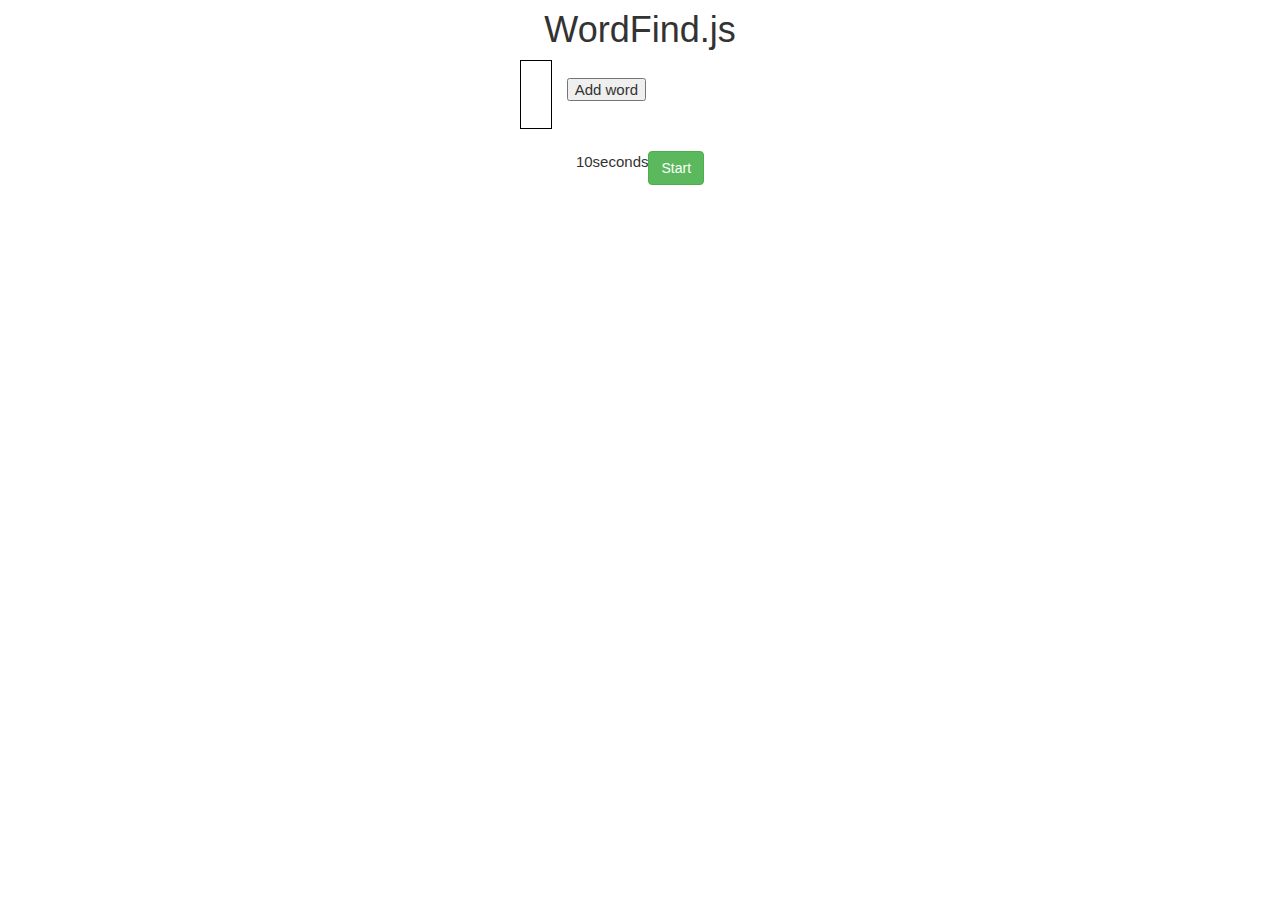
==== ws-1.html @ 4248dbd7 "Modified code for personal word find for Intro to Cog Sci" ====
<!DOCTYPE html>
<html>
<head>
    <meta charset="utf-8">
    <meta http-equiv="X-UA-Compatible" content="IE=edge">
    <meta name="viewport" content="width=device-width, initial-scale=1">
    <title>Word Find</title>
    <link rel="stylesheet" type="text/css" href="wordfind.css">
    <!-- Latest compiled and minified CSS -->
    <link rel="stylesheet" href="https://maxcdn.bootstrapcdn.com/bootstrap/3.4.0/css/bootstrap.min.css">
    
    <meta name="viewport" content="width=device-width, initial-scale=1">
    <link rel="stylesheet" href="https://www.w3schools.com/w3css/4/w3.css">
    <script type="text/javascript" src="debugout.js"></script>

<body>
<h1>WordFind.js</h1>
    <div id="main" role="main">
        <div id="puzzle"></div>
        <ul id="words">
            <li><button id="add-word">Add word</button></li>
        </ul>
    </div>
    <br>
    <div id="main" >
        <span id="count">10</span> seconds
        <button href="#" id="startClock" type="button" class=" btn btn-success startButton">Start</button>
    </div>

    <div id="id01" class="w3-modal">
        <div class="w3-modal-content">
            <div class="w3-container">
            <span onclick="document.getElementById('id01').style.display='none'" class="w3-button w3-display-topright">&times;</span>
            <br>
            <br>
            <p>Congratulations, you completed the puzzle. Press OK to move on to the next one."</p>
            <br>
            <a href="ws-2.html"><button id="nextPage" type="button" class=" btn btn-success">Start Experiment</button></a>

            <!-- <a href="file:///Users/ruthpetit-bois/Projects/IntroCogSci/wordfind/ws-2.html"><button id="nextPage" type="button" class=" btn btn-success">Next Puzzle</button></a> -->
            </div>
        </div>
    </div>

    <div id="id02" class="w3-modal">
        <div class="w3-modal-content">
            <div class="w3-container">
            <span onclick="document.getElementById('id02').style.display='none'" class="w3-button w3-display-topright">&times;</span>
            <br>
            <br>
            <p>Sorry, time ran out for the puzzle. Press OK to move on to the next one."</p>
            <br>
            <a href="ws-2.html"><button id="nextPage" type="button" class=" btn btn-success">Start Experiment</button></a>

            <!-- <a href="file:///Users/ruthpetit-bois/Projects/IntroCogSci/wordfind/ws-2.html"><button id="nextPage" type="button" class=" btn btn-success">Next Puzzle</button></a> -->
            </div>
        </div>
    </div>

    <script type="text/javascript" src="https://ajax.googleapis.com/ajax/libs/jquery/1.7.1/jquery.min.js"></script> 
    <script type="text/javascript" src="wordfind.js"></script> 
    <script type="text/javascript" src="wordfindgame.js"></script> 

    <script>


    /* Example words setup */
    [
        'dig',
        'grind',
        'try'
    ].map(word => WordFindGame.insertWordBefore($('#add-word').parent(), word));
    $('#secret-word').val('LAETIRSNJKNUGYHJ');

    /* Init */
    function recreate() {
        $('#result-message').removeClass();
        var fillBlanks, game;
        // if ($('#extra-letters').val() === 'none') {
        //     fillBlanks = false;
        // } else if ($('#extra-letters').val().startsWith('secret-word')) {
            fillBlanks = $('#secret-word').val();
        // }
        $('#add-word').css('display', 'none')
        $('#words').css('display', 'none')
        try {
            // var puzzle = [[F, H, D, E, D],
	        //           [N, U, Y, K, K],
            //           [D, N, I, R, G],
            //           [K, U, F, J, T],
            //           [H, K, J, L, L]
            //         ]
            // game = new WordFindGame(puzzle, {
            //     allowedMissingWords: +0,//$('#allowed-missing-words').val(),
            //     maxGridGrowth: +2,//+$('#max-grid-growth').val(),
            //     fillBlanks: fillBlanks,
            //     allowExtraBlanks: ['none', 'secret-word-plus-blanks'].includes($('#extra-letters').val()),
            //     maxAttempts: 100,
            // });
            game = new WordFindGame('#puzzle', {
                allowedMissingWords: +0,//$('#allowed-missing-words').val(),
                maxGridGrowth: +2,//+$('#max-grid-growth').val(),
                fillBlanks: fillBlanks,
                allowExtraBlanks: ['none', 'secret-word-plus-blanks'].includes($('#extra-letters').val()),
                maxAttempts: 100,
            });
        } catch (error) {
            $('#result-message').text(`😞 ${error}, try to specify less ones`).css({color: 'red'});
            return;
        }
        wordfind.print(game);
        if (window.game) {
            var emptySquaresCount = WordFindGame.emptySquaresCount();
            $('#result-message').text(`😃 ${emptySquaresCount ? 'but there are empty squares' : ''}`).css({color: ''});
        }
        window.game = game;
    }
    recreate();

    /* Event listeners */
    $('#extra-letters').change((evt) => $('#secret-word').prop('disabled', !evt.target.value.startsWith('secret-word')));

    $('#add-word').click( () => WordFindGame.insertWordBefore($('#add-word').parent()));

    $('#create-grid').click(recreate);

    $('#solve').click(() => game.solve());


    </script>
</body>
</html>
---- wordfind.css ----
/**
* Wordfind.js 0.0.1
* (c) 2012 Bill, BunKat LLC.
* Wordfind is freely distributable under the MIT license.
* For all details and documentation:
*     http://github.com/bunkat/wordfind
*/

body {
  font: 1em Arial;
}

p {
  font: 22pt sans-serif;
  margin: 20px 20px 0px 20px;
}

h1 {
  text-align: center; /* to center #puzzle on small devices */
}

#main {
  margin: 0 auto;
  max-width: 80rem;
  text-align: center; /* to center #puzzle on small devices */
  display: flex;
  justify-content: center;
}
@media only screen and (min-width: 600px) {
  #main {
    text-align: left;
  }
}

/**
* Styles for the puzzle
*/
#puzzle {
  display: inline-block;
  border: 1px solid black;
  padding: 3vw;
}

#puzzle > div { /* rows */
  width: 100%;
  margin: 0 auto;
}

/* style for each square in the puzzle */
.puzzleSquare {
  height: 7vw;
  width: 7vw;
  text-transform: uppercase;
  background-color: white;
  border: 0;
  font: 5vw sans-serif;
}
@media only screen and (min-width: 600px) {
  #puzzle {
    float: left;
    padding: 1rem;
  }
  .puzzleSquare {
    height: 3.5rem;
    width: 3.5rem;
    font: 2.5rem sans-serif;
  }
}

button::-moz-focus-inner {
  border: 0;
}

/* indicates when a square has been selected */
#puzzle .selected {
  background-color: orange;
}

/* indicates that the square is part of a word that has been found */ 
#puzzle .found {
  background-color: blue;
  color: white;
}

#puzzle .solved {
  background-color: purple;
  color: white;
}

/* indicates that all words have been found */
#puzzle .complete {
  background-color: green;
}

/**
* Styles for the word list
*/
#words {
  display: inline-block;
  max-width: 30rem;
  padding: 1em;
  list-style-type: none;
  text-align: left;
}
@media only screen and (min-width: 600px) {
  #words {
    -moz-column-count: 2;
    -webkit-column-count: 2;
    column-count: 2;
    column-gap: 20px;
  }
}

#words li {
  padding: 3px 0;
  font: 1em sans-serif;
}

/* indicates that the word has been found */
.wordFound {
  text-decoration: line-through;
  color: gray;
}

/**
* Styles for the controls
*/
#controls {
  display: inline-block;
  max-width: 30rem;
  padding: 1em;
  border: none;
  text-align: left;
}
label {
  white-space: nowrap;
  margin-top: 1em;
}
input {
  border: none;
  border-bottom: 1px solid #ccc;
  font-size: 1em;
}
input[type="number"] {
  width: 2rem;
}
select {
  max-width: 10rem;
}
#create-grid, #solve {
  display: block;
  margin-top: 1rem;
}
#secret-word {
  text-transform: uppercase;
}

#result-message {
  font-size: 1.2em;
}
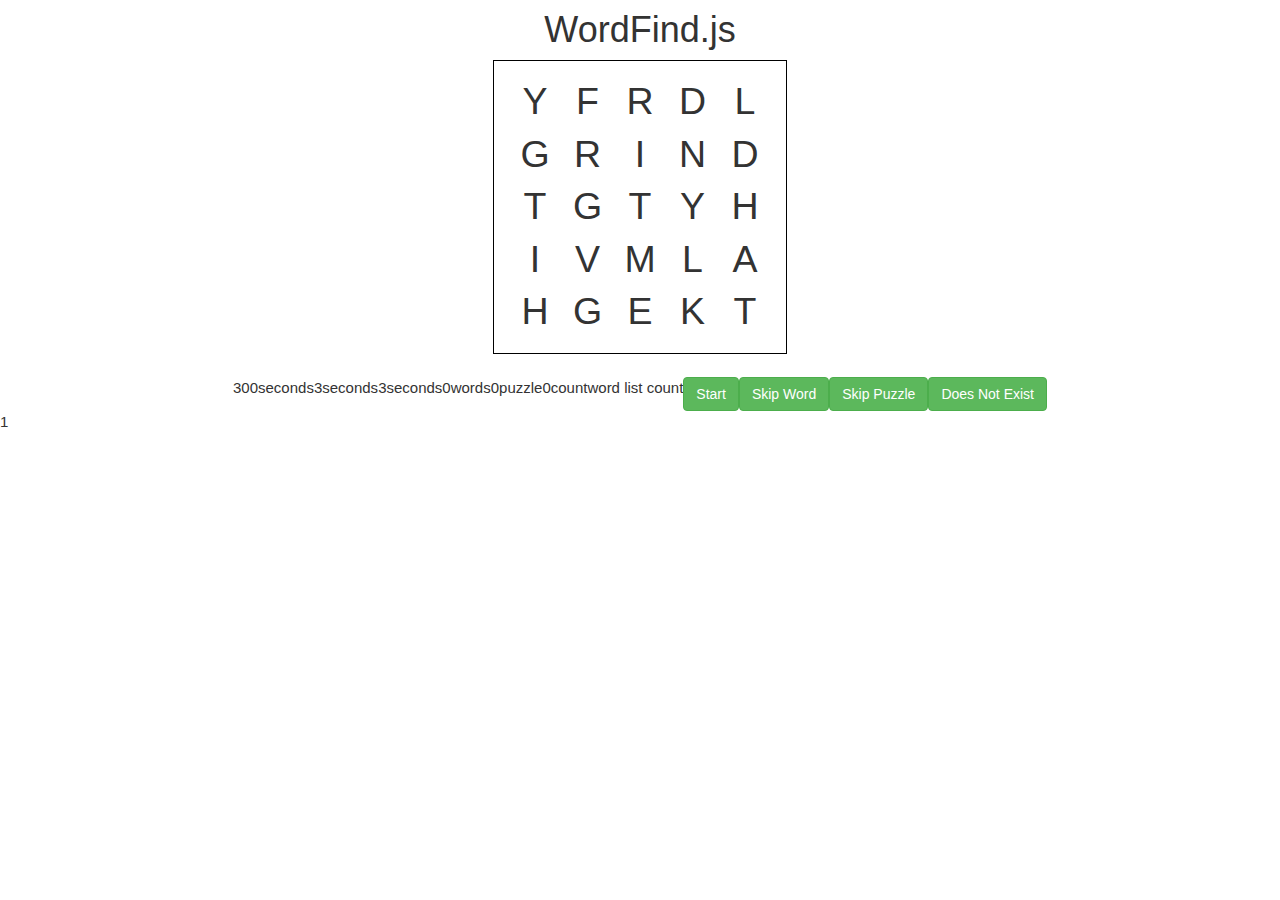
==== commit ee8a5029: "Added the ability to skip puzzle, words, and mark words as do not exist. Also persist the ID through" ====
--- a/ws-1.html
+++ b/ws-1.html
@@ -13,6 +13,8 @@
     <link rel="stylesheet" href="https://www.w3schools.com/w3css/4/w3.css">
     <script type="text/javascript" src="debugout.js"></script>
 
+    </head>
+
 <body>
 <h1>WordFind.js</h1>
     <div id="main" role="main">
@@ -23,8 +25,21 @@
     </div>
     <br>
     <div id="main" >
-        <span id="count">10</span> seconds
+        <span id="count">300</span> seconds
+        <span id="totalWords">3</span> seconds
+        <span id="totalWordsLeft">3</span> seconds
+
+        <span id="wordSkipCount">0</span> words
+        <span id="puzzleSkipCount">0</span> puzzle
+        <span id="doesNotExistCount">0</span> count
+        <span id="wlCount"></span> word list count
+
         <button href="#" id="startClock" type="button" class=" btn btn-success startButton">Start</button>
+
+        <button href="#" id="skipWord" type="button" onclick="skipWord()" class=" btn btn-success skipWord">Skip Word</button>
+        <button href="#" id="skipPuzzle" type="button" onclick="skipPuzzle()" class=" btn btn-success skipPuzzle">Skip Puzzle</button>
+        <button href="#" id="doesNotExist" type="button" onclick="doesNotExist()" class=" btn btn-success doesNotExist">Does Not Exist</button>
+
     </div>
 
     <div id="id01" class="w3-modal">
@@ -33,9 +48,15 @@
             <span onclick="document.getElementById('id01').style.display='none'" class="w3-button w3-display-topright">&times;</span>
             <br>
             <br>
-            <p>Congratulations, you completed the puzzle. Press OK to move on to the next one."</p>
-            <br>
-            <a href="ws-2.html"><button id="nextPage" type="button" class=" btn btn-success">Start Experiment</button></a>
+            <p>You have completed the puzzle. Press OK to move on to the next one."</p>
+            <br>
+            <form action="ws-2.html" method="get">
+                <input type="text" id="pid" name="pid" required value = "2"/><br>
+                <input type="text" id="uid1" name="uid" required/>
+                <input type="submit" type="button" class=" btn btn-success" value="Next Puzzle"/>
+                <!-- <a href="ws-2.html"><button id="nextPage" type="button" class=" btn btn-success">Start Experiment</button></a> -->
+            </form>
+            <!-- <a href="ws-2.html"><button id="nextPage" type="button" class=" btn btn-success">Start Experiment</button></a> -->
 
             <!-- <a href="file:///Users/ruthpetit-bois/Projects/IntroCogSci/wordfind/ws-2.html"><button id="nextPage" type="button" class=" btn btn-success">Next Puzzle</button></a> -->
             </div>
@@ -50,19 +71,60 @@
             <br>
             <p>Sorry, time ran out for the puzzle. Press OK to move on to the next one."</p>
             <br>
-            <a href="ws-2.html"><button id="nextPage" type="button" class=" btn btn-success">Start Experiment</button></a>
+            <form action="ws-2.html" method="get">
+                <input type="text" id="pid" name="pid" required value = "2"/><br>
+                <input type="text" id="uid2" name="uid" required/>
+                <input type="submit" type="button" class=" btn btn-success" value="Next Puzzle"/>
+                <!-- <a href="ws-2.html"><button id="nextPage" type="button" class=" btn btn-success">Start Experiment</button></a> -->
+            </form>
 
             <!-- <a href="file:///Users/ruthpetit-bois/Projects/IntroCogSci/wordfind/ws-2.html"><button id="nextPage" type="button" class=" btn btn-success">Next Puzzle</button></a> -->
             </div>
         </div>
     </div>
 
+    <div id="id03" class="w3-modal">
+        <div class="w3-modal-content">
+            <div class="w3-container">
+            <span onclick="document.getElementById('id03').style.display='none'" class="w3-button w3-display-topright">&times;</span>
+            <br>
+            <br>
+            <p>You've skipped this puzzle! Press OK to move on to the next one."</p>
+            <br>
+            <form action="ws-2.html" method="get">
+                <input type="text" id="pid" name="pid" required value = "2"/><br>
+                <input type="text" id="uid3" name="uid" required/>
+                <input type="submit" type="button" class=" btn btn-success" value="Next Puzzle"/>
+                <!-- <a href="ws-2.html"><button id="nextPage" type="button" class=" btn btn-success">Start Experiment</button></a> -->
+            </form>
+
+            <!-- <a href="file:///Users/ruthpetit-bois/Projects/IntroCogSci/wordfind/ws-2.html"><button id="nextPage" type="button" class=" btn btn-success">Next Puzzle</button></a> -->
+            </div>
+        </div>
+    </div>
+    
+    <div id="pid">
+        <span id="puzzleID">1</span>
+    </div>
+
     <script type="text/javascript" src="https://ajax.googleapis.com/ajax/libs/jquery/1.7.1/jquery.min.js"></script> 
     <script type="text/javascript" src="wordfind.js"></script> 
     <script type="text/javascript" src="wordfindgame.js"></script> 
 
     <script>
 
+    var url_string = window.location.href
+    var url = new URL(url_string);
+    var uid = url.searchParams.get("uid");
+    var pid = url.searchParams.get("pid");
+    console.log("Why are you not...." + uid)
+    document.getElementById("uid1").value = uid;
+    document.getElementById("uid2").value = uid;
+    document.getElementById("uid3").value = uid;
+    document.getElementById("pid").value = 2;
+
+    console.log(uid);
+    console.log(pid);
 
     /* Example words setup */
     [
@@ -71,6 +133,51 @@
         'try'
     ].map(word => WordFindGame.insertWordBefore($('#add-word').parent(), word));
     $('#secret-word').val('LAETIRSNJKNUGYHJ');
+
+    // <button href="#" id="skipWord" type="button" onclick="skipWord()" class=" btn btn-success skipWord">Skip Word</button>
+    //     <button href="#" id="skipPuzzle" type="button" onclick="skipPuzzle()" class=" btn btn-success skipPuzzle">Skip Puzzle</button>
+    //     <button href="#" id="doesNotExist" type="button" onclick="doesNotExist()" class=" btn btn-success doesNotExist">Does Not Exist</button>
+    // <span id="wordSkipCount">0</span> words
+    //     <span id="puzzleSkipCount">0</span> puzzle
+    //     <span id="doesNotExistCount">0</span> count
+
+    function skipWord() {
+      console.log("Skipped this word")
+      var input = document.getElementById("wordSkipCount");//.value//300;
+      var wsc = parseInt(input.innerHTML)
+      var twl 
+
+      var wlcountinput = document.getElementById("totalWordsLeft");//.value//300;
+      twl = parseInt(wlcountinput.innerHTML) - 1
+      wlcountinput.textContent = twl;
+
+    //   totalWords = totalWords - 1
+
+      input.textContent = wsc+1;
+
+        
+    }
+    function skipPuzzle() {
+        console.log("Skipped this puzzle")
+
+        var input = document.getElementById("puzzleSkipCount");//.value//300;
+        var psc = parseInt(input.innerHTML)
+
+        input.textContent = psc+1;
+    }
+    function doesNotExist() {
+        console.log(" this word does not exist")
+
+        var input = document.getElementById("doesNotExistCount");//.value//300;
+        var wsc = parseInt(input.innerHTML)
+
+        var wlcountinput = document.getElementById("totalWordsLeft");//.value//300;
+        twl = parseInt(wlcountinput.innerHTML) - 1
+        wlcountinput.textContent = twl;
+        // totalWords = totalWords - 1
+
+        input.textContent = wsc+1;
+    }
 
     /* Init */
     function recreate() {
@@ -83,6 +190,8 @@
         // }
         $('#add-word').css('display', 'none')
         $('#words').css('display', 'none')
+        $('#pid').css('display', 'none')
+
         try {
             // var puzzle = [[F, H, D, E, D],
 	        //           [N, U, Y, K, K],
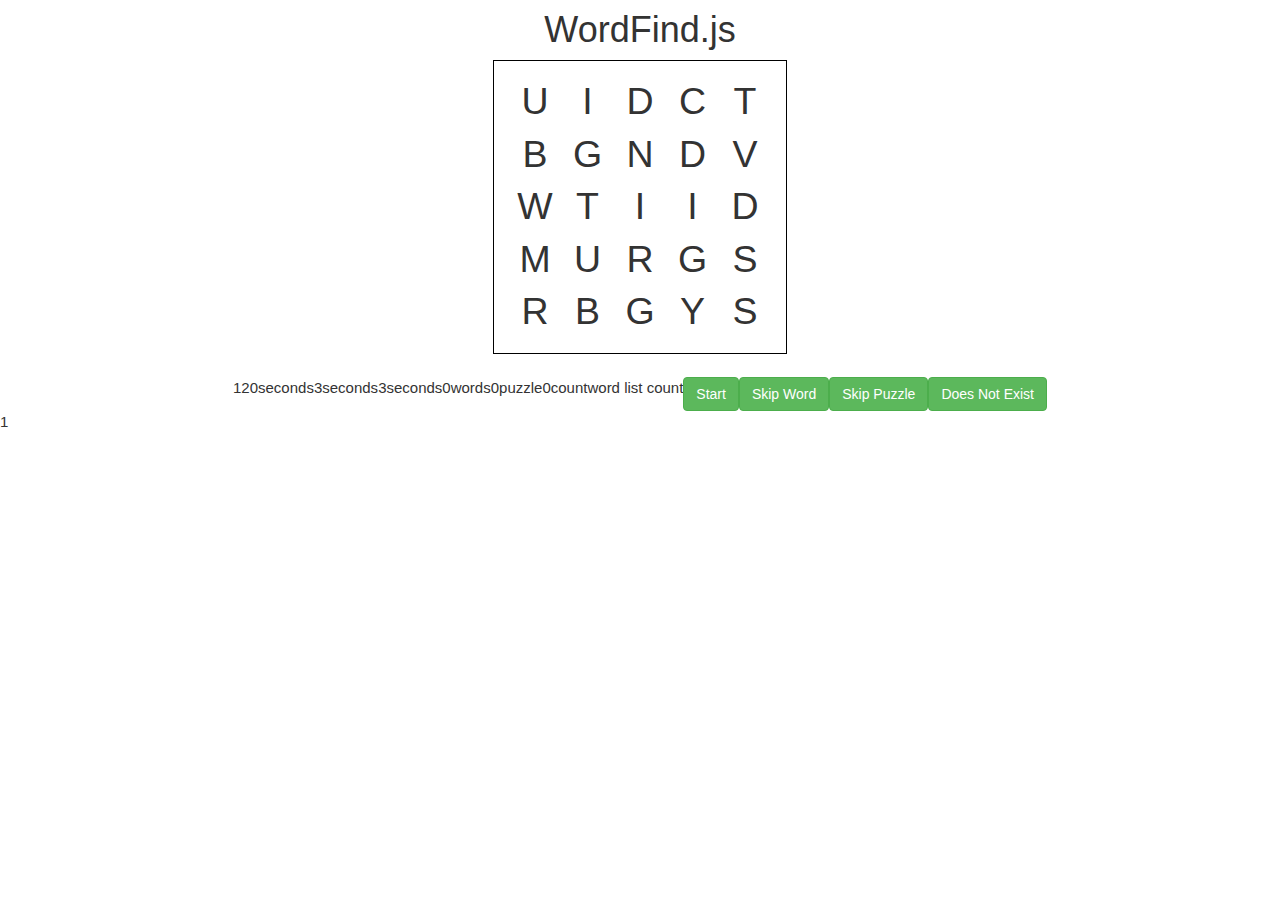
==== commit 11fb29f2: "For some reason the puzzles were not set up correctly. I fixed it -- but for some reason i can't get" ====
--- a/ws-1.html
+++ b/ws-1.html
@@ -25,7 +25,7 @@
     </div>
     <br>
     <div id="main" >
-        <span id="count">300</span> seconds
+        <span id="count">120</span> seconds
         <span id="totalWords">3</span> seconds
         <span id="totalWordsLeft">3</span> seconds
 
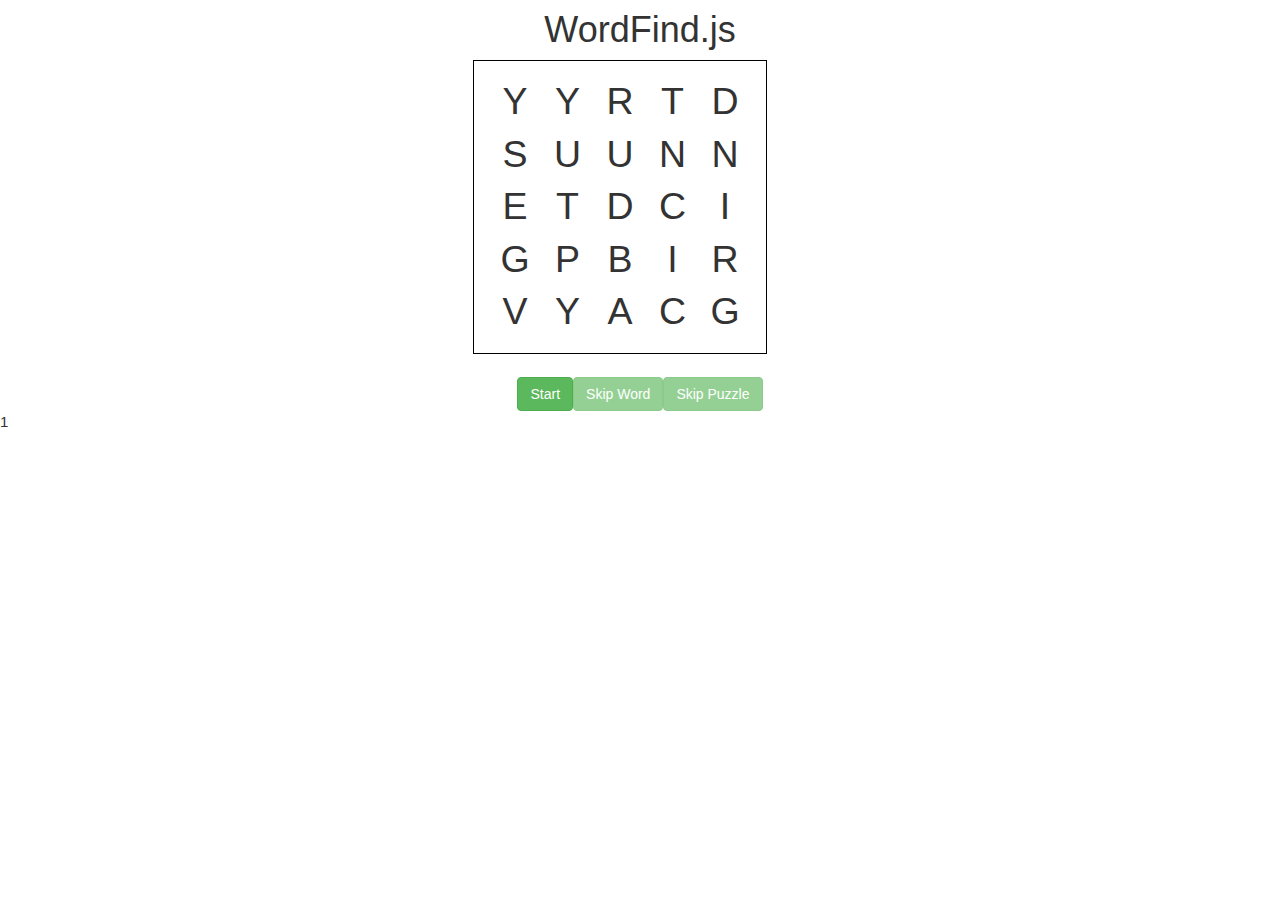
==== commit a209e910: "Updated wordfind" ====
--- a/ws-1.html
+++ b/ws-1.html
@@ -15,33 +15,38 @@
 
     </head>
 
-<body>
+<body >
+        <!-- <img src="img/bg.png" id="bg" alt=""> -->
+
 <h1>WordFind.js</h1>
     <div id="main" role="main">
         <div id="puzzle"></div>
+        <ul id="displayWord">
+            
+        </ul>
         <ul id="words">
             <li><button id="add-word">Add word</button></li>
         </ul>
     </div>
     <br>
     <div id="main" >
-        <span id="count">120</span> seconds
-        <span id="totalWords">3</span> seconds
-        <span id="totalWordsLeft">3</span> seconds
-
-        <span id="wordSkipCount">0</span> words
-        <span id="puzzleSkipCount">0</span> puzzle
-        <span id="doesNotExistCount">0</span> count
-        <span id="wlCount"></span> word list count
-
         <button href="#" id="startClock" type="button" class=" btn btn-success startButton">Start</button>
 
-        <button href="#" id="skipWord" type="button" onclick="skipWord()" class=" btn btn-success skipWord">Skip Word</button>
-        <button href="#" id="skipPuzzle" type="button" onclick="skipPuzzle()" class=" btn btn-success skipPuzzle">Skip Puzzle</button>
-        <button href="#" id="doesNotExist" type="button" onclick="doesNotExist()" class=" btn btn-success doesNotExist">Does Not Exist</button>
-
-    </div>
-
+        <button href="#" id="skipWord" type="button" onclick="skipWord()" class=" btn btn-success skipWord" disabled >Skip Word</button>
+        <button href="#" id="skipPuzzle" type="button" onclick="skipPuzzle()" class=" btn btn-success skipPuzzle" disabled>Skip Puzzle</button>
+        <!-- <button href="#" id="doesNotExist" type="button" onclick="doesNotExist()" class=" btn btn-success doesNotExist">Does Not Exist</button> -->
+    </div>
+    <div id = "expdata">
+            <span id="count">120</span> seconds <br>
+            <span id="totalWords">3</span> total words in puzzle<br>
+            <span id="totalWordsLeft">3</span> words left to find <br>
+
+            <span id="wordSkipCount">0</span> words skipped <br>
+            <span id="puzzleSkipCount">0</span> puzzle skipped <br>
+
+            <span id="wordIndex">0</span> index in list
+            <span id="wlCount"></span> word list count <br>
+        </div>
     <div id="id01" class="w3-modal">
         <div class="w3-modal-content">
             <div class="w3-container">
@@ -51,8 +56,11 @@
             <p>You have completed the puzzle. Press OK to move on to the next one."</p>
             <br>
             <form action="ws-2.html" method="get">
+                <div id ="user01">
+
                 <input type="text" id="pid" name="pid" required value = "2"/><br>
                 <input type="text" id="uid1" name="uid" required/>
+                </div>
                 <input type="submit" type="button" class=" btn btn-success" value="Next Puzzle"/>
                 <!-- <a href="ws-2.html"><button id="nextPage" type="button" class=" btn btn-success">Start Experiment</button></a> -->
             </form>
@@ -72,8 +80,10 @@
             <p>Sorry, time ran out for the puzzle. Press OK to move on to the next one."</p>
             <br>
             <form action="ws-2.html" method="get">
+                <div id ="user02">
                 <input type="text" id="pid" name="pid" required value = "2"/><br>
                 <input type="text" id="uid2" name="uid" required/>
+                </div>
                 <input type="submit" type="button" class=" btn btn-success" value="Next Puzzle"/>
                 <!-- <a href="ws-2.html"><button id="nextPage" type="button" class=" btn btn-success">Start Experiment</button></a> -->
             </form>
@@ -92,8 +102,11 @@
             <p>You've skipped this puzzle! Press OK to move on to the next one."</p>
             <br>
             <form action="ws-2.html" method="get">
+                    <div id ="user03">
+
                 <input type="text" id="pid" name="pid" required value = "2"/><br>
                 <input type="text" id="uid3" name="uid" required/>
+                </div>
                 <input type="submit" type="button" class=" btn btn-success" value="Next Puzzle"/>
                 <!-- <a href="ws-2.html"><button id="nextPage" type="button" class=" btn btn-success">Start Experiment</button></a> -->
             </form>
@@ -133,6 +146,7 @@
         'try'
     ].map(word => WordFindGame.insertWordBefore($('#add-word').parent(), word));
     $('#secret-word').val('LAETIRSNJKNUGYHJ');
+    $('#expdata').css('display', 'none')
 
     // <button href="#" id="skipWord" type="button" onclick="skipWord()" class=" btn btn-success skipWord">Skip Word</button>
     //     <button href="#" id="skipPuzzle" type="button" onclick="skipPuzzle()" class=" btn btn-success skipPuzzle">Skip Puzzle</button>
@@ -151,9 +165,19 @@
       twl = parseInt(wlcountinput.innerHTML) - 1
       wlcountinput.textContent = twl;
 
+
+      var wiStatus = document.getElementById("wordIndex");//.value//300;
+      var wi = parseInt(wiStatus.innerHTML)
+      wi = wi + 1
+      wiStatus.textContent = wi;
+
+
+
+
     //   totalWords = totalWords - 1
 
       input.textContent = wsc+1;
+      wiStatus.textContent = wi
 
         
     }
@@ -165,19 +189,19 @@
 
         input.textContent = psc+1;
     }
-    function doesNotExist() {
-        console.log(" this word does not exist")
-
-        var input = document.getElementById("doesNotExistCount");//.value//300;
-        var wsc = parseInt(input.innerHTML)
-
-        var wlcountinput = document.getElementById("totalWordsLeft");//.value//300;
-        twl = parseInt(wlcountinput.innerHTML) - 1
-        wlcountinput.textContent = twl;
-        // totalWords = totalWords - 1
-
-        input.textContent = wsc+1;
-    }
+    // function doesNotExist() {
+    //     console.log(" this word does not exist")
+
+    //     var input = document.getElementById("doesNotExistCount");//.value//300;
+    //     var wsc = parseInt(input.innerHTML)
+
+    //     var wlcountinput = document.getElementById("totalWordsLeft");//.value//300;
+    //     twl = parseInt(wlcountinput.innerHTML) - 1
+    //     wlcountinput.textContent = twl;
+    //     // totalWords = totalWords - 1
+
+    //     input.textContent = wsc+1;
+    // }
 
     /* Init */
     function recreate() {
@@ -191,6 +215,10 @@
         $('#add-word').css('display', 'none')
         $('#words').css('display', 'none')
         $('#pid').css('display', 'none')
+        $('#expdata').css('display', 'none')
+        $('#user01').css('display', 'none')
+        $('#user02').css('display', 'none')
+        $('#user03').css('display', 'none')
 
         try {
             // var puzzle = [[F, H, D, E, D],
@@ -207,6 +235,8 @@
             //     maxAttempts: 100,
             // });
             game = new WordFindGame('#puzzle', {
+                height: 5,
+                width: 5,
                 allowedMissingWords: +0,//$('#allowed-missing-words').val(),
                 maxGridGrowth: +2,//+$('#max-grid-growth').val(),
                 fillBlanks: fillBlanks,
--- a/wordfind.css
+++ b/wordfind.css
@@ -6,8 +6,27 @@
 *     http://github.com/bunkat/wordfind
 */
 
+#bg {
+  position: fixed; 
+  top: -50%; 
+  left: -50%; 
+  width: 200%; 
+  height: 200%;
+}
+#bg img {
+  position: absolute; 
+  top: 0; 
+  left: 0; 
+  right: 0; 
+  bottom: 0; 
+  margin: auto; 
+  min-width: 50%;
+  min-height: 50%;
+}
+
 body {
   font: 1em Arial;
+  
 }
 
 p {
@@ -30,6 +49,10 @@
   #main {
     text-align: left;
   }
+}
+
+body {
+  background-color: lightblue;
 }
 
 /**
